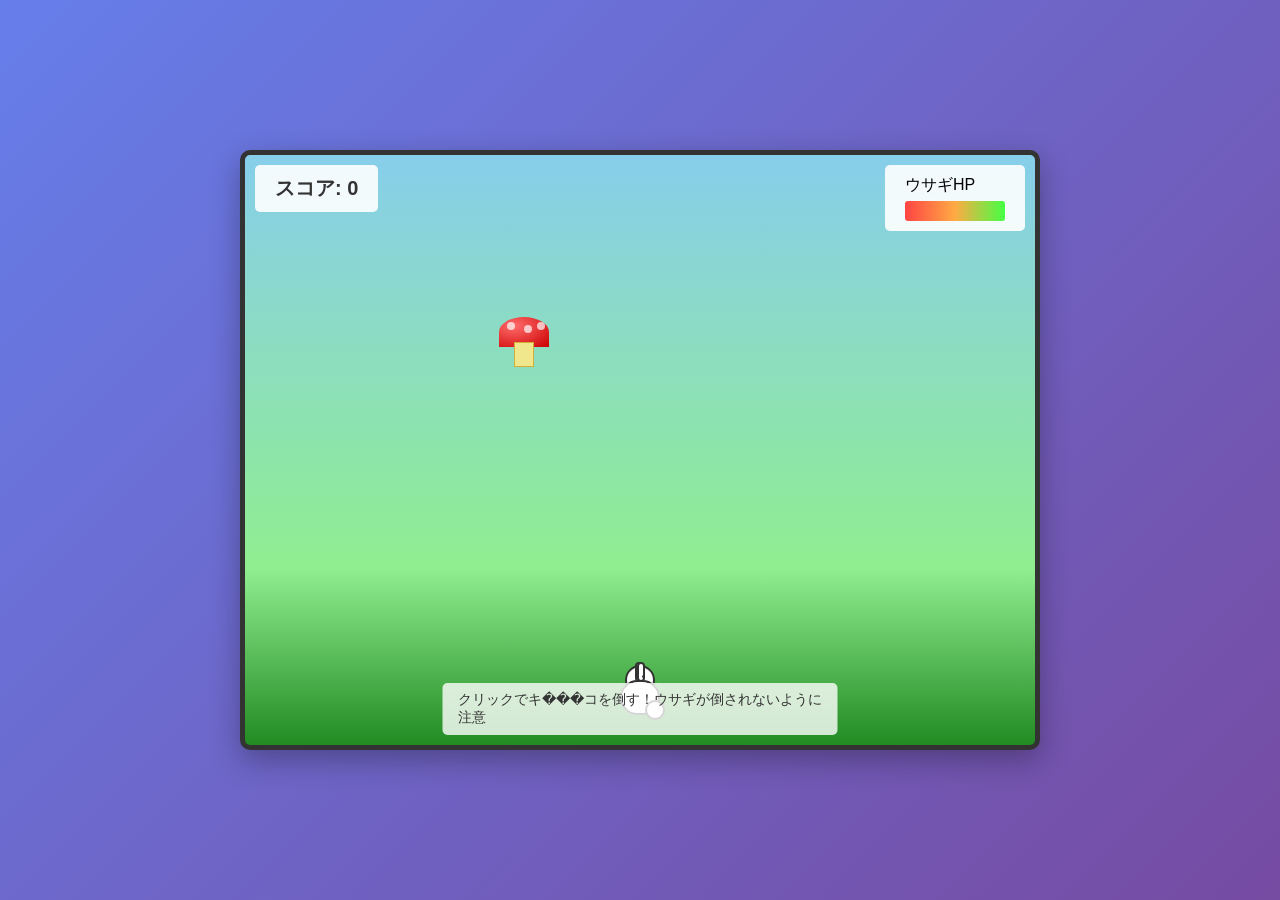
==== rabbit_game.html @ fb5124a2 "ウサギがキノコを倒すゲームを作成" ====
<!DOCTYPE html>
<html lang="ja">
<head>
    <meta charset="UTF-8">
    <meta name="viewport" content="width=device-width, initial-scale=1.0">
    <title>ウサギのキノコ倒しゲーム</title>
    <style>
        * {
            margin: 0;
            padding: 0;
            box-sizing: border-box;
        }

        body {
            display: flex;
            justify-content: center;
            align-items: center;
            min-height: 100vh;
            background: linear-gradient(135deg, #667eea 0%, #764ba2 100%);
            font-family: 'Arial', sans-serif;
        }

        .game-container {
            position: relative;
            width: 800px;
            height: 600px;
            background: linear-gradient(to bottom, #87CEEB 0%, #90EE90 70%, #228B22 100%);
            border: 5px solid #333;
            border-radius: 10px;
            overflow: hidden;
            box-shadow: 0 10px 30px rgba(0, 0, 0, 0.3);
        }

        .game-info {
            position: absolute;
            top: 10px;
            left: 10px;
            background: rgba(255, 255, 255, 0.9);
            padding: 10px 20px;
            border-radius: 5px;
            font-weight: bold;
            z-index: 10;
        }

        .score {
            font-size: 20px;
            color: #333;
        }

        .health-bar {
            position: absolute;
            top: 10px;
            right: 10px;
            background: rgba(255, 255, 255, 0.9);
            padding: 10px 20px;
            border-radius: 5px;
            z-index: 10;
        }

        .health-fill {
            width: 100px;
            height: 20px;
            background: #ddd;
            border-radius: 3px;
            overflow: hidden;
            margin-top: 5px;
        }

        .health-value {
            height: 100%;
            background: linear-gradient(to right, #ff4444, #ffaa44, #44ff44);
            width: 100%;
            transition: width 0.3s;
        }

        .rabbit {
            position: absolute;
            width: 60px;
            height: 60px;
            bottom: 20px;
            left: 50%;
            transform: translateX(-50%);
            z-index: 5;
            cursor: grab;
            user-select: none;
        }

        .rabbit:active {
            cursor: grabbing;
        }

        .rabbit-body {
            position: absolute;
            width: 40px;
            height: 35px;
            background: white;
            border-radius: 20px;
            left: 10px;
            top: 15px;
            border: 2px solid #333;
        }

        .rabbit-head {
            position: absolute;
            width: 30px;
            height: 30px;
            background: white;
            border-radius: 15px;
            left: 15px;
            top: 0;
            border: 2px solid #333;
        }

        .rabbit-ear {
            position: absolute;
            width: 8px;
            height: 20px;
            background: white;
            border-radius: 4px;
            border: 2px solid #333;
            top: -5px;
        }

        .rabbit-ear-left {
            left: 8px;
        }

        .rabbit-ear-right {
            right: 8px;
        }

        .rabbit-eye {
            position: absolute;
            width: 3px;
            height: 3px;
            background: #333;
            border-radius: 50%;
        }

        .rabbit-eye-left {
            left: 8px;
            top: 8px;
        }

        .rabbit-eye-right {
            right: 8px;
            top: 8px;
        }

        .rabbit-tail {
            position: absolute;
            width: 20px;
            height: 20px;
            background: white;
            border-radius: 50%;
            right: 5px;
            bottom: 5px;
            border: 2px solid #333;
        }

        .mushroom {
            position: absolute;
            width: 50px;
            height: 50px;
            cursor: pointer;
            transition: transform 0.1s;
        }

        .mushroom:hover {
            transform: scale(1.1);
        }

        .mushroom-cap {
            position: absolute;
            width: 50px;
            height: 30px;
            background: radial-gradient(ellipse at 30% 30%, #ff6b6b, #cc0000);
            border-radius: 50% 50% 0 0;
            top: 0;
        }

        .mushroom-stem {
            position: absolute;
            width: 20px;
            height: 25px;
            background: #f0e68c;
            border: 1px solid #d4af37;
            left: 15px;
            top: 25px;
        }

        .mushroom-spot {
            position: absolute;
            width: 8px;
            height: 8px;
            background: white;
            border-radius: 50%;
            opacity: 0.7;
        }

        .game-over {
            position: absolute;
            top: 50%;
            left: 50%;
            transform: translate(-50%, -50%);
            background: rgba(0, 0, 0, 0.9);
            color: white;
            padding: 40px;
            border-radius: 10px;
            text-align: center;
            z-index: 100;
            display: none;
            font-size: 28px;
        }

        .game-over-text {
            margin-bottom: 20px;
        }

        .game-over-score {
            font-size: 32px;
            font-weight: bold;
            color: #ffaa44;
            margin-bottom: 20px;
        }

        .restart-button {
            background: #667eea;
            color: white;
            border: none;
            padding: 12px 30px;
            font-size: 18px;
            border-radius: 5px;
            cursor: pointer;
            margin-top: 20px;
            transition: background 0.3s;
        }

        .restart-button:hover {
            background: #764ba2;
        }

        .combo {
            position: absolute;
            top: 100px;
            right: 20px;
            background: rgba(255, 200, 0, 0.9);
            color: #333;
            padding: 10px 15px;
            border-radius: 5px;
            font-weight: bold;
            font-size: 18px;
            display: none;
            z-index: 10;
        }

        .instruction {
            position: absolute;
            bottom: 10px;
            left: 50%;
            transform: translateX(-50%);
            background: rgba(255, 255, 255, 0.8);
            padding: 8px 15px;
            border-radius: 5px;
            font-size: 14px;
            color: #333;
            z-index: 10;
        }
    </style>
</head>
<body>
    <div class="game-container" id="gameContainer">
        <div class="game-info">
            <div class="score">スコア: <span id="score">0</span></div>
        </div>

        <div class="health-bar">
            <div>ウサギHP</div>
            <div class="health-fill">
                <div class="health-value" id="healthValue"></div>
            </div>
        </div>

        <div class="combo" id="combo">コンボ: <span id="comboCount">0</span></div>

        <div class="rabbit" id="rabbit" draggable="true">
            <div class="rabbit-head">
                <div class="rabbit-ear rabbit-ear-left"></div>
                <div class="rabbit-ear rabbit-ear-right"></div>
                <div class="rabbit-eye rabbit-eye-left"></div>
                <div class="rabbit-eye rabbit-eye-right"></div>
            </div>
            <div class="rabbit-body"></div>
            <div class="rabbit-tail"></div>
        </div>

        <div class="game-over" id="gameOver">
            <div class="game-over-text">ゲームオーバー！</div>
            <div class="game-over-score">スコア: <span id="finalScore">0</span></div>
            <button class="restart-button" onclick="location.reload()">もう一度プレイ</button>
        </div>

        <div class="instruction">クリックでキ���コを倒す！ウサギが倒されないように注意</div>
    </div>

    <script>
        const gameContainer = document.getElementById('gameContainer');
        const rabbit = document.getElementById('rabbit');
        const scoreDisplay = document.getElementById('score');
        const gameOverScreen = document.getElementById('gameOver');
        const finalScoreDisplay = document.getElementById('finalScore');
        const healthValue = document.getElementById('healthValue');
        const comboDisplay = document.getElementById('combo');
        const comboCount = document.getElementById('comboCount');

        let score = 0;
        let rabbitHealth = 100;
        let combo = 0;
        let lastKillTime = 0;
        let gameActive = true;

        // ウサギのドラッグ機能
        let isDragging = false;
        let dragX = 0;
        let dragY = 0;

        rabbit.addEventListener('dragstart', (e) => {
            isDragging = true;
            dragX = e.clientX - rabbit.getBoundingClientRect().left;
            dragY = e.clientY - rabbit.getBoundingClientRect().top;
        });

        document.addEventListener('dragover', (e) => {
            e.preventDefault();
        });

        document.addEventListener('drop', (e) => {
            if (isDragging && gameActive) {
                const rect = gameContainer.getBoundingClientRect();
                let newX = e.clientX - rect.left - dragX;
                let newY = e.clientY - rect.top - dragY;

                // ウサギが画面内に留まるように制限
                newX = Math.max(0, Math.min(newX, gameContainer.offsetWidth - 60));
                newY = Math.max(0, Math.min(newY, gameContainer.offsetHeight - 60));

                rabbit.style.left = (newX + 30) + 'px';
                rabbit.style.top = newY + 'px';
            }
            isDragging = false;
        });

        function createMushroom() {
            if (!gameActive) return;

            const mushroom = document.createElement('div');
            mushroom.className = 'mushroom';

            const x = Math.random() * (gameContainer.offsetWidth - 50);
            const y = Math.random() * (gameContainer.offsetHeight - 200);

            mushroom.style.left = x + 'px';
            mushroom.style.top = y + 'px';

            mushroom.innerHTML = `
                <div class="mushroom-cap">
                    <div class="mushroom-spot" style="left: 8px; top: 5px;"></div>
                    <div class="mushroom-spot" style="left: 25px; top: 8px;"></div>
                    <div class="mushroom-spot" style="left: 38px; top: 5px;"></div>
                </div>
                <div class="mushroom-stem"></div>
            `;

            gameContainer.appendChild(mushroom);

            mushroom.addEventListener('click', (e) => {
                if (!gameActive) return;
                e.stopPropagation();

                score += 10 + combo * 5;
                updateCombo();
                scoreDisplay.textContent = score;

                // スコア表示アニメーション
                const scorePopup = document.createElement('div');
                scorePopup.style.position = 'absolute';
                scorePopup.style.left = x + 'px';
                scorePopup.style.top = y + 'px';
                scorePopup.style.color = '#ffaa44';
                scorePopup.style.fontSize = '20px';
                scorePopup.style.fontWeight = 'bold';
                scorePopup.style.pointerEvents = 'none';
                scorePopup.style.zIndex = '8';
                scorePopup.textContent = '+' + (10 + combo * 5);

                gameContainer.appendChild(scorePopup);

                let opacity = 1;
                const interval = setInterval(() => {
                    opacity -= 0.05;
                    scorePopup.style.opacity = opacity;
                    scorePopup.style.top = (y - 20) + 'px';
                    y -= 2;

                    if (opacity <= 0) {
                        clearInterval(interval);
                        scorePopup.remove();
                    }
                }, 30);

                mushroom.remove();
            });

            // キノコが攻撃する
            const attackInterval = setInterval(() => {
                if (!gameActive || !document.body.contains(mushroom)) {
                    clearInterval(attackInterval);
                    return;
                }

                attackRabbit(x, y);
            }, 2000 + Math.random() * 2000);

            // キノコが自動消滅
            setTimeout(() => {
                if (document.body.contains(mushroom)) {
                    mushroom.remove();
                }
                clearInterval(attackInterval);
            }, 15000);
        }

        function updateCombo() {
            const now = Date.now();
            if (now - lastKillTime < 3000) {
                combo++;
            } else {
                combo = 1;
            }
            lastKillTime = now;

            comboCount.textContent = combo;
            comboDisplay.style.display = combo > 1 ? 'block' : 'none';
        }

        function attackRabbit(x, y) {
            if (!gameActive) return;

            const rabbitRect = rabbit.getBoundingClientRect();
            const gameRect = gameContainer.getBoundingClientRect();

            const rabbitX = rabbitRect.left - gameRect.left;
            const rabbitY = rabbitRect.top - gameRect.top;

            const distance = Math.sqrt(
                Math.pow(rabbitX - x, 2) + Math.pow(rabbitY - y, 2)
            );

            if (distance < 100) {
                rabbitHealth -= 10;
                updateHealth();

                // ウサギがダメージを受けたアニメーション
                rabbit.style.opacity = '0.5';
                setTimeout(() => {
                    rabbit.style.opacity = '1';
                }, 100);

                if (rabbitHealth <= 0) {
                    endGame();
                }
            }
        }

        function updateHealth() {
            const healthPercent = Math.max(0, rabbitHealth);
            healthValue.style.width = healthPercent + '%';
        }

        function endGame() {
            gameActive = false;
            finalScoreDisplay.textContent = score;
            gameOverScreen.style.display = 'block';
        }

        // ゲーム開始
        updateHealth();

        // 定期的にキノコを生成
        setInterval(() => {
            if (gameActive) {
                createMushroom();
            }
        }, 1500);

        // 初期キノコ
        createMushroom();
    </script>
</body>
</html>
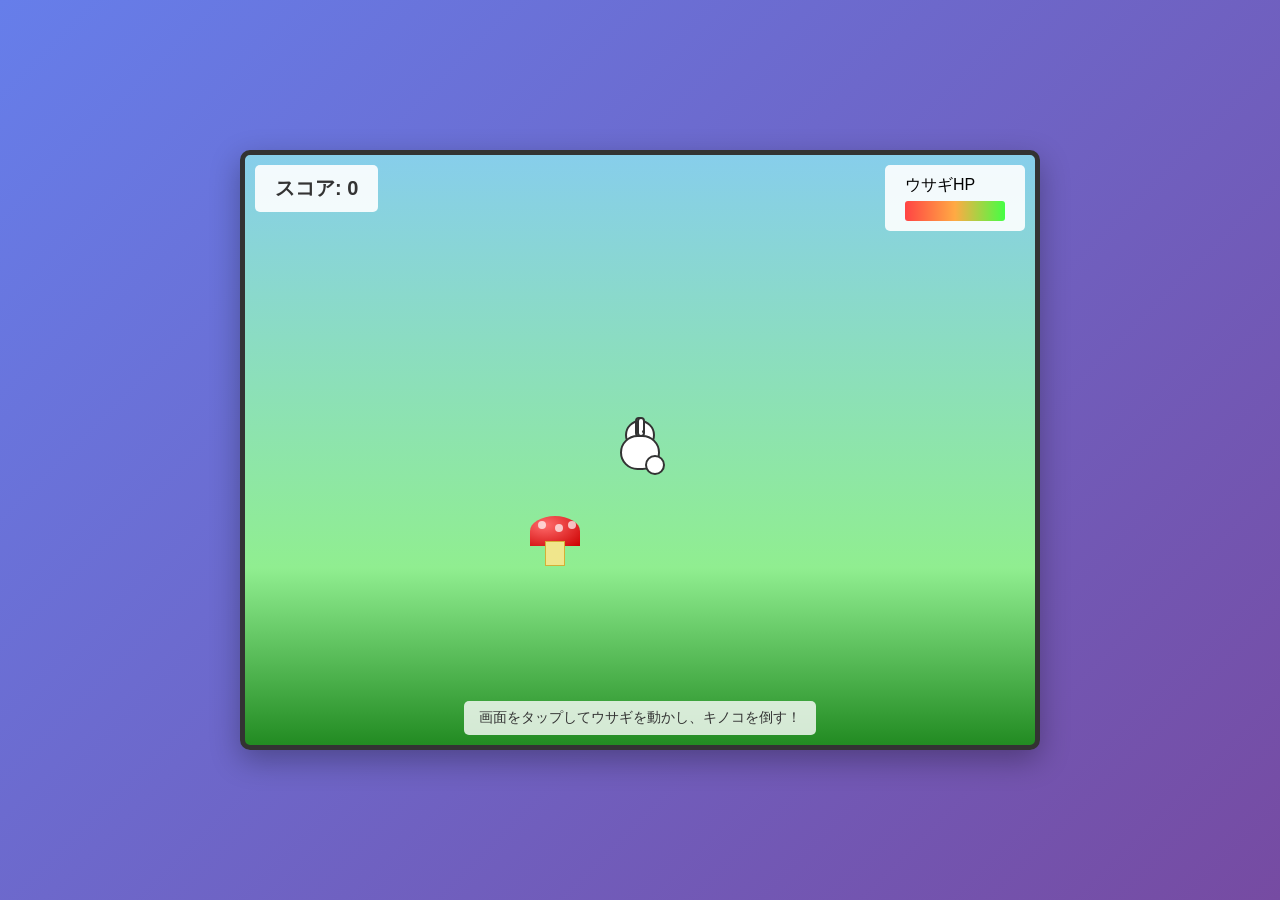
==== commit 6f70e51a: "Update: Change rabbit movement to tap-to-move with mushroom collision detection" ====
--- a/rabbit_game.html
+++ b/rabbit_game.html
@@ -29,6 +29,7 @@
             border-radius: 10px;
             overflow: hidden;
             box-shadow: 0 10px 30px rgba(0, 0, 0, 0.3);
+            cursor: crosshair;
         }
 
         .game-info {
@@ -77,16 +78,12 @@
             position: absolute;
             width: 60px;
             height: 60px;
-            bottom: 20px;
             left: 50%;
-            transform: translateX(-50%);
+            top: 50%;
+            transform: translate(-50%, -50%);
             z-index: 5;
-            cursor: grab;
             user-select: none;
-        }
-
-        .rabbit:active {
-            cursor: grabbing;
+            transition: left 0.3s, top 0.3s;
         }
 
         .rabbit-body {
@@ -283,7 +280,7 @@
 
         <div class="combo" id="combo">コンボ: <span id="comboCount">0</span></div>
 
-        <div class="rabbit" id="rabbit" draggable="true">
+        <div class="rabbit" id="rabbit">
             <div class="rabbit-head">
                 <div class="rabbit-ear rabbit-ear-left"></div>
                 <div class="rabbit-ear rabbit-ear-right"></div>
@@ -300,7 +297,7 @@
             <button class="restart-button" onclick="location.reload()">もう一度プレイ</button>
         </div>
 
-        <div class="instruction">クリックでキ���コを倒す！ウサギが倒されないように注意</div>
+        <div class="instruction">画面をタップしてウサギを動かし、キノコを倒す！</div>
     </div>
 
     <script>
@@ -318,37 +315,107 @@
         let combo = 0;
         let lastKillTime = 0;
         let gameActive = true;
-
-        // ウサギのドラッグ機能
-        let isDragging = false;
-        let dragX = 0;
-        let dragY = 0;
-
-        rabbit.addEventListener('dragstart', (e) => {
-            isDragging = true;
-            dragX = e.clientX - rabbit.getBoundingClientRect().left;
-            dragY = e.clientY - rabbit.getBoundingClientRect().top;
+        let rabbitX = 400; // ウサギの現在のX座標（画面内の相対位置）
+        let rabbitY = 300; // ウサギの現在のY座標（画面内の相対位置）
+
+        // 画面タップでウサギを移動
+        gameContainer.addEventListener('click', (e) => {
+            if (!gameActive) return;
+
+            const rect = gameContainer.getBoundingClientRect();
+            let targetX = e.clientX - rect.left;
+            let targetY = e.clientY - rect.top;
+
+            // ウサギが画面内に留まるように制限
+            targetX = Math.max(30, Math.min(targetX, gameContainer.offsetWidth - 30));
+            targetY = Math.max(30, Math.min(targetY, gameContainer.offsetHeight - 30));
+
+            // ウサギを移動
+            rabbitX = targetX;
+            rabbitY = targetY;
+            rabbit.style.left = rabbitX + 'px';
+            rabbit.style.top = rabbitY + 'px';
+
+            // タップ位置の周辺のキノコを倒す
+            checkMushroomHit(targetX, targetY);
         });
 
-        document.addEventListener('dragover', (e) => {
-            e.preventDefault();
+        // タッチイベント対応（モバイル）
+        gameContainer.addEventListener('touchstart', (e) => {
+            if (!gameActive) return;
+
+            const rect = gameContainer.getBoundingClientRect();
+            const touch = e.touches[0];
+            let targetX = touch.clientX - rect.left;
+            let targetY = touch.clientY - rect.top;
+
+            // ウサギが画面内に留まるように制限
+            targetX = Math.max(30, Math.min(targetX, gameContainer.offsetWidth - 30));
+            targetY = Math.max(30, Math.min(targetY, gameContainer.offsetHeight - 30));
+
+            // ウサギを移動
+            rabbitX = targetX;
+            rabbitY = targetY;
+            rabbit.style.left = rabbitX + 'px';
+            rabbit.style.top = rabbitY + 'px';
+
+            // タップ位置の周辺のキノコを倒す
+            checkMushroomHit(targetX, targetY);
         });
 
-        document.addEventListener('drop', (e) => {
-            if (isDragging && gameActive) {
-                const rect = gameContainer.getBoundingClientRect();
-                let newX = e.clientX - rect.left - dragX;
-                let newY = e.clientY - rect.top - dragY;
-
-                // ウサギが画面内に留まるように制限
-                newX = Math.max(0, Math.min(newX, gameContainer.offsetWidth - 60));
-                newY = Math.max(0, Math.min(newY, gameContainer.offsetHeight - 60));
-
-                rabbit.style.left = (newX + 30) + 'px';
-                rabbit.style.top = newY + 'px';
-            }
-            isDragging = false;
-        });
+        function checkMushroomHit(targetX, targetY) {
+            const mushrooms = document.querySelectorAll('.mushroom');
+            const hitRange = 80; // キノコが倒される範囲
+
+            mushrooms.forEach(mushroom => {
+                const mushroomRect = mushroom.getBoundingClientRect();
+                const gameRect = gameContainer.getBoundingClientRect();
+
+                const mushroomX = mushroomRect.left - gameRect.left + 25;
+                const mushroomY = mushroomRect.top - gameRect.top + 25;
+
+                const distance = Math.sqrt(
+                    Math.pow(targetX - mushroomX, 2) + Math.pow(targetY - mushroomY, 2)
+                );
+
+                if (distance < hitRange) {
+                    // キノコを倒す
+                    score += 10 + combo * 5;
+                    updateCombo();
+                    scoreDisplay.textContent = score;
+
+                    // スコア表示アニメーション
+                    const scorePopup = document.createElement('div');
+                    scorePopup.style.position = 'absolute';
+                    scorePopup.style.left = mushroomX + 'px';
+                    scorePopup.style.top = mushroomY + 'px';
+                    scorePopup.style.color = '#ffaa44';
+                    scorePopup.style.fontSize = '20px';
+                    scorePopup.style.fontWeight = 'bold';
+                    scorePopup.style.pointerEvents = 'none';
+                    scorePopup.style.zIndex = '8';
+                    scorePopup.textContent = '+' + (10 + combo * 5);
+
+                    gameContainer.appendChild(scorePopup);
+
+                    let opacity = 1;
+                    let popupY = mushroomY;
+                    const interval = setInterval(() => {
+                        opacity -= 0.05;
+                        scorePopup.style.opacity = opacity;
+                        scorePopup.style.top = popupY + 'px';
+                        popupY -= 2;
+
+                        if (opacity <= 0) {
+                            clearInterval(interval);
+                            scorePopup.remove();
+                        }
+                    }, 30);
+
+                    mushroom.remove();
+                }
+            });
+        }
 
         function createMushroom() {
             if (!gameActive) return;
@@ -373,44 +440,6 @@
 
             gameContainer.appendChild(mushroom);
 
-            mushroom.addEventListener('click', (e) => {
-                if (!gameActive) return;
-                e.stopPropagation();
-
-                score += 10 + combo * 5;
-                updateCombo();
-                scoreDisplay.textContent = score;
-
-                // スコア表示アニメーション
-                const scorePopup = document.createElement('div');
-                scorePopup.style.position = 'absolute';
-                scorePopup.style.left = x + 'px';
-                scorePopup.style.top = y + 'px';
-                scorePopup.style.color = '#ffaa44';
-                scorePopup.style.fontSize = '20px';
-                scorePopup.style.fontWeight = 'bold';
-                scorePopup.style.pointerEvents = 'none';
-                scorePopup.style.zIndex = '8';
-                scorePopup.textContent = '+' + (10 + combo * 5);
-
-                gameContainer.appendChild(scorePopup);
-
-                let opacity = 1;
-                const interval = setInterval(() => {
-                    opacity -= 0.05;
-                    scorePopup.style.opacity = opacity;
-                    scorePopup.style.top = (y - 20) + 'px';
-                    y -= 2;
-
-                    if (opacity <= 0) {
-                        clearInterval(interval);
-                        scorePopup.remove();
-                    }
-                }, 30);
-
-                mushroom.remove();
-            });
-
             // キノコが攻撃する
             const attackInterval = setInterval(() => {
                 if (!gameActive || !document.body.contains(mushroom)) {
@@ -446,12 +475,6 @@
         function attackRabbit(x, y) {
             if (!gameActive) return;
 
-            const rabbitRect = rabbit.getBoundingClientRect();
-            const gameRect = gameContainer.getBoundingClientRect();
-
-            const rabbitX = rabbitRect.left - gameRect.left;
-            const rabbitY = rabbitRect.top - gameRect.top;
-
             const distance = Math.sqrt(
                 Math.pow(rabbitX - x, 2) + Math.pow(rabbitY - y, 2)
             );
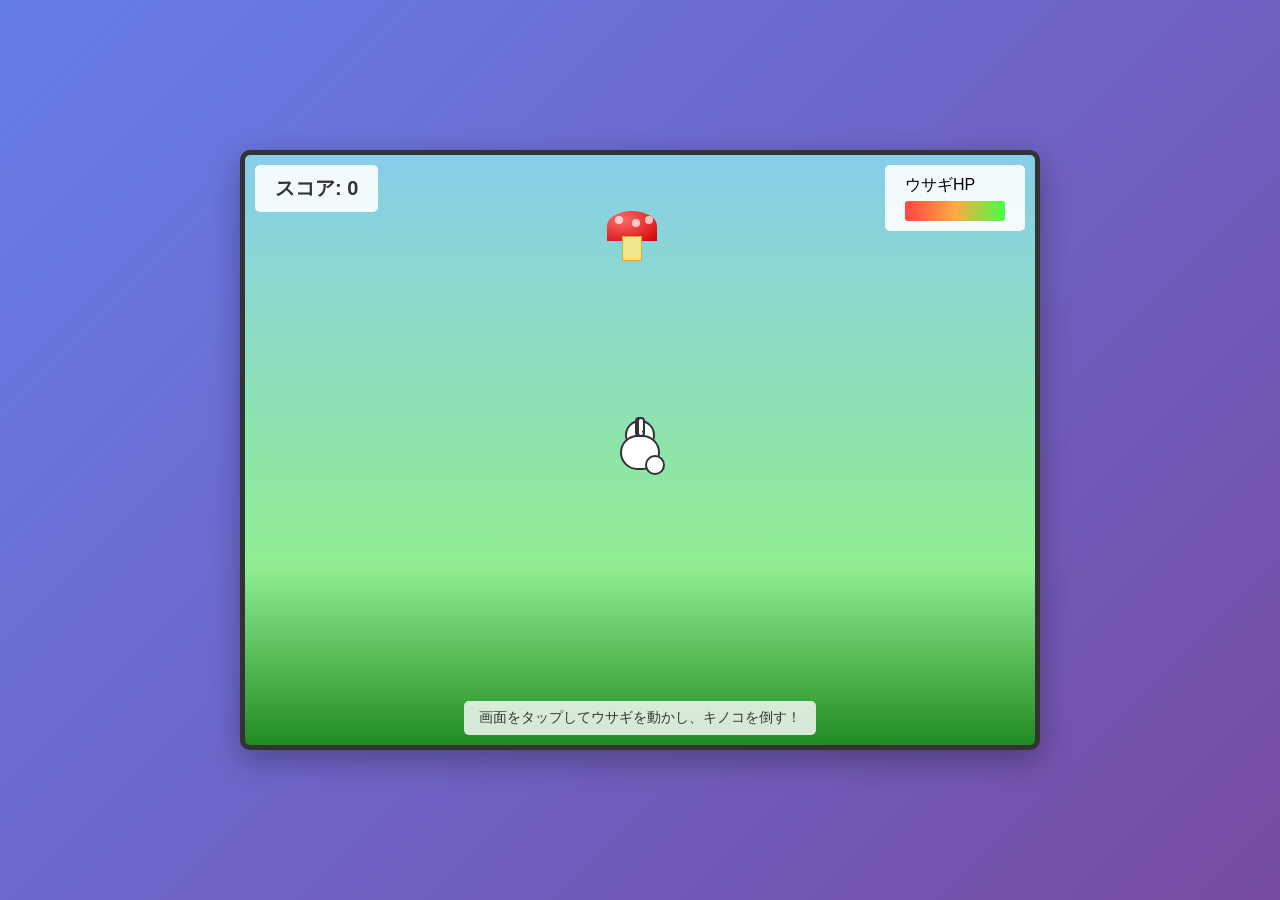
==== commit 0cfbb6c3: "キノコが動いて逃げるようにする機能を追加" ====
--- a/rabbit_game.html
+++ b/rabbit_game.html
@@ -423,8 +423,8 @@
             const mushroom = document.createElement('div');
             mushroom.className = 'mushroom';
 
-            const x = Math.random() * (gameContainer.offsetWidth - 50);
-            const y = Math.random() * (gameContainer.offsetHeight - 200);
+            let x = Math.random() * (gameContainer.offsetWidth - 50);
+            let y = Math.random() * (gameContainer.offsetHeight - 200);
 
             mushroom.style.left = x + 'px';
             mushroom.style.top = y + 'px';
@@ -440,6 +440,40 @@
 
             gameContainer.appendChild(mushroom);
 
+            // キノコが移動する
+            const moveInterval = setInterval(() => {
+                if (!gameActive || !document.body.contains(mushroom)) {
+                    clearInterval(moveInterval);
+                    return;
+                }
+
+                // ウサギとの距離を計算
+                const mushroomRect = mushroom.getBoundingClientRect();
+                const gameRect = gameContainer.getBoundingClientRect();
+                const mushroomCenterX = mushroomRect.left - gameRect.left + 25;
+                const mushroomCenterY = mushroomRect.top - gameRect.top + 25;
+
+                const distance = Math.sqrt(
+                    Math.pow(rabbitX - mushroomCenterX, 2) + Math.pow(rabbitY - mushroomCenterY, 2)
+                );
+
+                // ウサギが近い場合は逃げる
+                if (distance < 200) {
+                    const angle = Math.atan2(mushroomCenterY - rabbitY, mushroomCenterX - rabbitX);
+                    const moveDistance = 3;
+                    
+                    x -= Math.cos(angle) * moveDistance;
+                    y -= Math.sin(angle) * moveDistance;
+
+                    // 画面外に出ないように制限
+                    x = Math.max(10, Math.min(x, gameContainer.offsetWidth - 60));
+                    y = Math.max(10, Math.min(y, gameContainer.offsetHeight - 60));
+
+                    mushroom.style.left = x + 'px';
+                    mushroom.style.top = y + 'px';
+                }
+            }, 100);
+
             // キノコが攻撃する
             const attackInterval = setInterval(() => {
                 if (!gameActive || !document.body.contains(mushroom)) {
@@ -455,6 +489,7 @@
                 if (document.body.contains(mushroom)) {
                     mushroom.remove();
                 }
+                clearInterval(moveInterval);
                 clearInterval(attackInterval);
             }, 15000);
         }
@@ -520,4 +555,4 @@
         createMushroom();
     </script>
 </body>
-</html>+</html>
